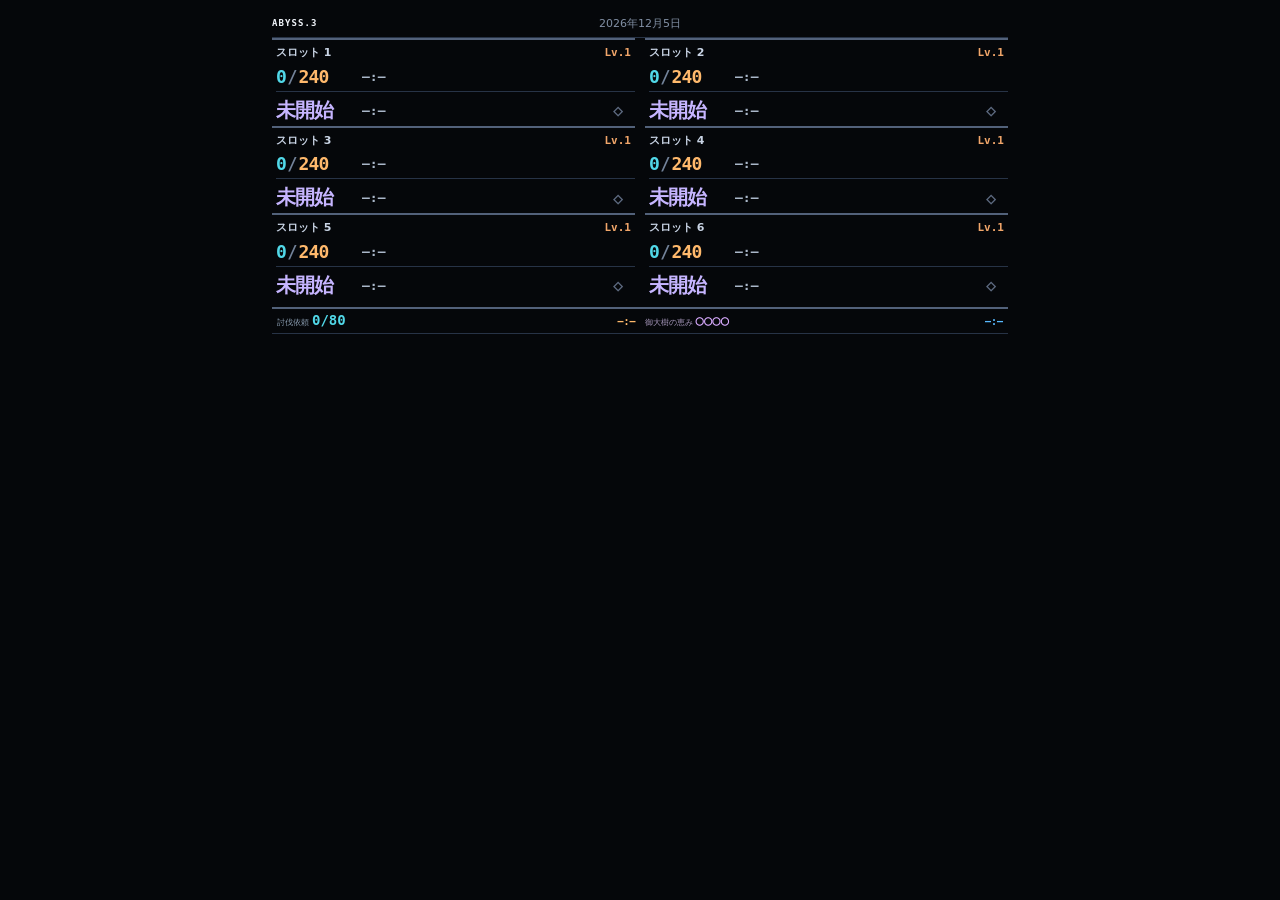
==== text-list.html @ f9ebf081 "feat: add lightweight Abyss.3 timer core" ====
<!doctype html>
<html lang="ja">
<head>
  <meta charset="utf-8">
  <meta name="viewport" content="width=device-width,initial-scale=1,maximum-scale=1,user-scalable=no">
  <title>Abyss.3 — 軽量タイマー</title>
  <meta name="theme-color" content="#05070a">
  <link rel="manifest" href="manifest.json">
  <link rel="icon" type="image/png" sizes="192x192" href="icon-192.png">
  <link rel="apple-touch-icon" href="icon-192.png">
  <link rel="stylesheet" href="text-list.css">
</head>
<body>
  <main class="page">
    <header class="topbar">
      <a class="edition version-link" href="update.html?rev=abyss3" aria-label="Abyss.3の手動更新を実行">ABYSS.3</a>
      <span id="today" class="date-status">—</span>
      <span id="daily-complete" class="daily-complete" hidden aria-label="全デイリー完了">COMPLETE</span>
    </header>
    <div id="list" class="account-list" aria-label="Dot Abyss テキストリスト"></div>
    <div id="starleap" aria-label="スターリープ テキストリスト"></div>
  </main>
  <script type="module" src="text-list.js"></script>
</body>
</html>
---- text-list.css ----
:root{color-scheme:dark;--bg:#05070a;--line:#273346;--line-soft:#182231;--ink:#e4ebf6;--muted:#8290a5;--cyan:#72dbea;--orange:#f1a66a;--violet:#c6b5ff;--green:#70eab2;--focus:#b9aaff;}
*{box-sizing:border-box;-webkit-tap-highlight-color:transparent;}
[hidden]{display:none!important;}
html,body{min-height:100%;margin:0;background:var(--bg);color:var(--ink);font-family:ui-sans-serif,system-ui,-apple-system,"Hiragino Sans",Meiryo,sans-serif;}
body{overscroll-behavior:none;}
.page{width:min(760px,100%);margin:0 auto;padding:10px 12px 28px;}
.topbar{position:relative;height:28px;display:grid;grid-template-columns:1fr auto 1fr;align-items:center;border-bottom:1px solid var(--line);color:var(--muted);font-size:11px;}
.date-status{grid-column:2;justify-self:center;white-space:nowrap;}
.daily-complete{grid-column:3;justify-self:end;padding:2px 4px;border:1px solid #39a9ff;border-radius:3px;background:#07101e;color:#58b9ff;font:900 8px/1 ui-monospace,monospace;letter-spacing:.08em;text-shadow:0 0 5px rgba(57,169,255,.55);}
.edition{font:800 9px/1 ui-monospace,SFMono-Regular,Menlo,monospace;letter-spacing:.12em;color:#aebbd1;}
.version-link{color:#f1f5fb;text-decoration:none;cursor:pointer;}
.version-link:active{color:var(--cyan);}
.hint{margin:8px 1px 11px;color:#74829a;font-size:10px;line-height:1.35;}
.account-list{display:grid;grid-template-columns:repeat(2,minmax(0,1fr));gap:0 10px;}
.account{min-width:0;padding:6px 0 0;border-top:2px solid #52617a;}
.account-head{min-height:15px;padding:1px 4px 2px;display:flex;align-items:center;justify-content:space-between;color:#c9d4e5;font:800 6px/1.1 inherit;text-align:left;}
.name-display{min-width:0;overflow:hidden;text-overflow:ellipsis;white-space:nowrap;cursor:text;font:800 11px/1.15 ui-sans-serif,system-ui,-apple-system,"Hiragino Sans",Meiryo,sans-serif;}
.rank-display{flex:none;color:var(--orange);font:800 11px/1.15 ui-monospace,monospace;cursor:text;}
.name-input,.rank-input{min-width:0;padding:0;border:0;border-bottom:1px solid #d6e4f8;outline:0;background:transparent;color:#fff;font:inherit;}
.name-input{width:62px;font-size:11px;line-height:1.15;}
.rank-input{width:3ch;text-align:right;color:var(--orange);font:800 11px/1.15 ui-monospace,monospace;}
.task-row{position:relative;width:100%;min-height:34px;padding:6px 28px 5px 4px;border:0;border-bottom:1px solid var(--line);background:transparent;color:var(--ink);text-align:left;font:inherit;}
.task-row[data-task="stam"]{display:flex;align-items:baseline;border-bottom:0;}
.task-row[data-task="stam"]::after{content:"";position:absolute;right:0;bottom:4px;left:4px;height:1px;background:var(--line);}
.task-row:last-child{border-bottom:0;}
.task-row[data-task="idle"]{min-height:30px;padding-top:5px;padding-right:34px;padding-bottom:3px;}
.task-row:active{background:#080c12;}
.task-row.is-selected{z-index:2;border:1px solid var(--focus);border-radius:3px;background:#010307;box-shadow:inset 0 0 0 1px rgba(183,203,229,.28);}
.stam-group{display:inline-flex;align-items:baseline;flex:none;}
.stam-current,.stam-edit,.task-slash,.task-max,.task-value{display:inline-block;vertical-align:baseline;line-height:.95;}
.stam-current{min-width:0;color:#51d8e8;font:900 18px/.95 ui-monospace,monospace;letter-spacing:-.04em;cursor:text;}
.stam-edit,.stam-edit:focus{width:1.05ch;min-width:1.05ch;height:18px;margin:0;padding:0!important;border:0!important;border-radius:0!important;outline:0!important;box-shadow:none!important;background:transparent!important;background-image:none!important;color:#ffd581;-webkit-text-fill-color:#ffd581;font:900 18px/.95 ui-monospace,monospace;letter-spacing:-.04em;caret-color:transparent!important;text-decoration:none!important;-webkit-text-decoration-line:none!important;appearance:none;-webkit-appearance:none;}
.task-slash{margin:0 1px;color:#73839a;font:800 17px/.95 ui-monospace,monospace;}
.task-max{margin:0;color:#ffb96c;font:900 18px/.95 ui-monospace,monospace;letter-spacing:-.04em;white-space:nowrap;}
.task-value{margin:0;color:var(--violet);font:900 20px/.95 ui-monospace,monospace;letter-spacing:-.06em;white-space:nowrap;}
.task-plan{position:absolute;left:90px;top:8px;color:#aab7c9;font:800 13px/1 ui-monospace,monospace;white-space:nowrap;}
.task-row[data-task="stam"] .stam-confirm-zone{align-self:stretch;flex:1;min-width:6px;cursor:pointer;}
.task-row[data-task="stam"] .task-plan[data-stam-confirm]{cursor:pointer;}
.task-row.is-selected .task-plan{color:#d4dfef;}
.task-row.is-selected[data-task="stam"] .stam-current,.task-row.is-selected[data-task="stam"] .task-max{color:#fff0c6;}
.task-row.is-selected[data-task="idle"] .task-value{color:#e9ddff;}
.compact-check{position:absolute;right:0;top:0;width:34px;height:100%;display:grid;place-items:center;border:0;background:transparent;color:#5d6a80;font:900 17px/1 ui-monospace,monospace;text-shadow:0 0 0 transparent;transition:color 120ms ease-out,text-shadow 120ms ease-out,background-color 120ms ease-out;}
.compact-check.is-done{color:var(--green);text-shadow:0 0 7px rgba(91,214,163,.24);}
.compact-check[data-compact-check="daily"].is-done{color:#39a9ff;text-shadow:0 0 7px rgba(57,169,255,.42);}
.compact-check.is-selected{color:#ffe39a;background:linear-gradient(90deg,transparent,rgba(255,227,154,.11));text-shadow:0 0 9px rgba(255,227,154,.58);}
.compact-check:active{color:#fff2c7;}
.starleap-line{display:grid;grid-template-columns:minmax(0,1fr) minmax(0,1fr);align-items:center;gap:3px;margin-top:6px;padding:3px 2px;border-top:2px solid #52617a;border-bottom:1px solid var(--line);color:var(--ink);font-size:10px;}
.sl-item{min-width:0;display:grid;grid-template-columns:auto minmax(0,1fr) auto;align-items:baseline;gap:3px;padding:2px 3px;border:0;border-radius:0;cursor:pointer;}
.sl-item.is-selected{border-color:#b9aaff;background:#010307;box-shadow:inset 0 0 0 1px rgba(183,203,229,.22);}
.sl-label{overflow:hidden;text-overflow:ellipsis;white-space:nowrap;color:#8da0b4;font-size:8px;}
.sl-value{white-space:nowrap;color:#51d8e8;font:900 14px/.95 ui-monospace,monospace;}
.sl-edit,.sl-edit:focus{width:4ch;min-width:4ch;margin:0;padding:0;border:0;outline:0;background:transparent;color:#ffd581;-webkit-text-fill-color:#ffd581;font:900 14px/.95 ui-monospace,monospace;caret-color:transparent;}
.sl-item[data-sl-task="stamina"] .sl-edit,.sl-item[data-sl-task="stamina"] .sl-edit:focus{width:2ch;min-width:2ch;}
.sl-plan{white-space:nowrap;color:#ffb96c;font:800 10px/1 ui-monospace,monospace;}
.sl-item[data-sl-task="orb"] .sl-label{color:#aa9abf;}
.sl-item[data-sl-task="orb"] .sl-value{color:#d9abff;}
.sl-item[data-sl-task="orb"] .sl-plan{color:#58b9ff;}
.sl-item.is-selected .sl-value,.sl-item.is-selected .sl-plan{color:#fff0c6;}
@media (max-width:560px){.starleap-line{grid-template-columns:1fr 1fr;gap:2px;padding-left:1px;padding-right:1px;}.sl-item{grid-template-columns:1fr;gap:1px;padding:2px 2px;}.sl-value{font-size:13px;}.sl-plan{font-size:9px;}.sl-label{font-size:7px;}}
.footnote{margin:16px 2px 0;color:#536176;font-size:9px;line-height:1.45;}
@media (max-width:440px){.page{padding:9px 8px 24px;}.account-list{gap:0 7px;}.task-row{min-height:35px;padding-left:3px;padding-right:32px;}.task-plan{left:82px;font-size:12px;}.compact-check{width:32px;}.task-value{font-size:18px;}}
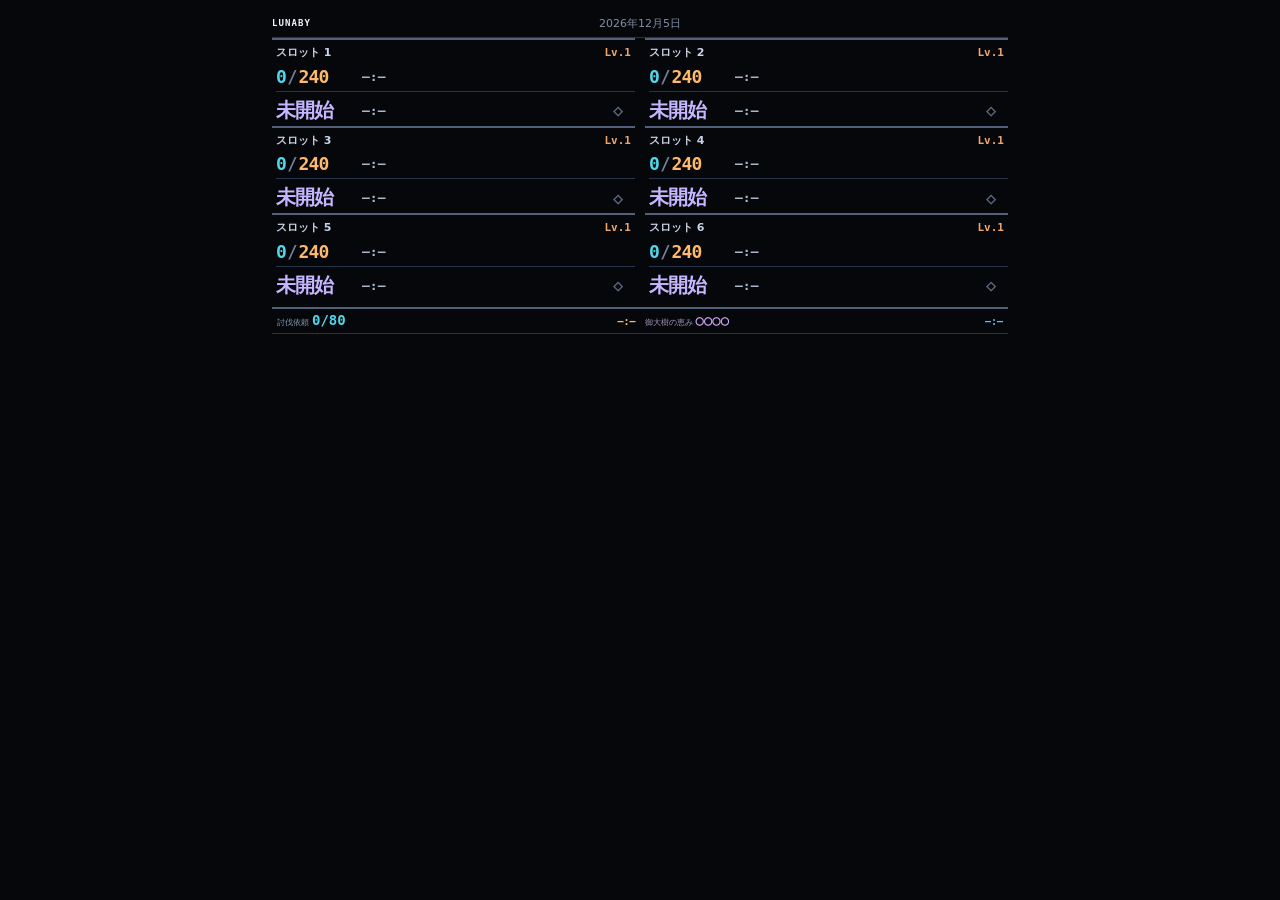
==== commit aea7b947: "feat: name the app Lunaby" ====
--- a/text-list.html
+++ b/text-list.html
@@ -3,23 +3,23 @@
 <head>
   <meta charset="utf-8">
   <meta name="viewport" content="width=device-width,initial-scale=1,maximum-scale=1,user-scalable=no">
-  <title>Abyss.3 — 軽量タイマー</title>
+  <title>ルナビィ — 軽量タイマー</title>
   <meta name="theme-color" content="#05070a">
   <link rel="manifest" href="manifest.json">
   <link rel="icon" type="image/png" sizes="192x192" href="icon-192.png">
   <link rel="apple-touch-icon" href="icon-192.png">
-  <link rel="stylesheet" href="text-list.css">
+  <link rel="stylesheet" href="text-list.css?rev=lunaby">
 </head>
 <body>
   <main class="page">
     <header class="topbar">
-      <a class="edition version-link" href="update.html?rev=abyss3" aria-label="Abyss.3の手動更新を実行">ABYSS.3</a>
+      <a class="edition version-link" href="update.html?rev=lunaby" aria-label="ルナビィの手動更新を実行">LUNABY</a>
       <span id="today" class="date-status">—</span>
       <span id="daily-complete" class="daily-complete" hidden aria-label="全デイリー完了">COMPLETE</span>
     </header>
     <div id="list" class="account-list" aria-label="Dot Abyss テキストリスト"></div>
     <div id="starleap" aria-label="スターリープ テキストリスト"></div>
   </main>
-  <script type="module" src="text-list.js"></script>
+  <script type="module" src="text-list.js?rev=lunaby"></script>
 </body>
 </html>
--- a/text-list.css
+++ b/text-list.css
@@ -1,8 +1,9 @@
 :root{color-scheme:dark;--bg:#05070a;--line:#273346;--line-soft:#182231;--ink:#e4ebf6;--muted:#8290a5;--cyan:#72dbea;--orange:#f1a66a;--violet:#c6b5ff;--green:#70eab2;--focus:#b9aaff;}
 *{box-sizing:border-box;-webkit-tap-highlight-color:transparent;}
 [hidden]{display:none!important;}
-html,body{min-height:100%;margin:0;background:var(--bg);color:var(--ink);font-family:ui-sans-serif,system-ui,-apple-system,"Hiragino Sans",Meiryo,sans-serif;}
-body{overscroll-behavior:none;}
+html,body{min-height:100%;margin:0;background:var(--bg);color:var(--ink);font-family:ui-sans-serif,system-ui,-apple-system,"Hiragino Sans",Meiryo,sans-serif;overscroll-behavior-y:none;}
+body{overflow:hidden;touch-action:pan-x;}
+.page,.page *{user-select:none;-webkit-user-select:none;-webkit-touch-callout:none;}
 .page{width:min(760px,100%);margin:0 auto;padding:10px 12px 28px;}
 .topbar{position:relative;height:28px;display:grid;grid-template-columns:1fr auto 1fr;align-items:center;border-bottom:1px solid var(--line);color:var(--muted);font-size:11px;}
 .date-status{grid-column:2;justify-self:center;white-space:nowrap;}
@@ -17,6 +18,7 @@
 .name-display{min-width:0;overflow:hidden;text-overflow:ellipsis;white-space:nowrap;cursor:text;font:800 11px/1.15 ui-sans-serif,system-ui,-apple-system,"Hiragino Sans",Meiryo,sans-serif;}
 .rank-display{flex:none;color:var(--orange);font:800 11px/1.15 ui-monospace,monospace;cursor:text;}
 .name-input,.rank-input{min-width:0;padding:0;border:0;border-bottom:1px solid #d6e4f8;outline:0;background:transparent;color:#fff;font:inherit;}
+.name-input,.rank-input,.stam-edit,.sl-edit{user-select:none;-webkit-user-select:none;-webkit-touch-callout:none;}
 .name-input{width:62px;font-size:11px;line-height:1.15;}
 .rank-input{width:3ch;text-align:right;color:var(--orange);font:800 11px/1.15 ui-monospace,monospace;}
 .task-row{position:relative;width:100%;min-height:34px;padding:6px 28px 5px 4px;border:0;border-bottom:1px solid var(--line);background:transparent;color:var(--ink);text-align:left;font:inherit;}
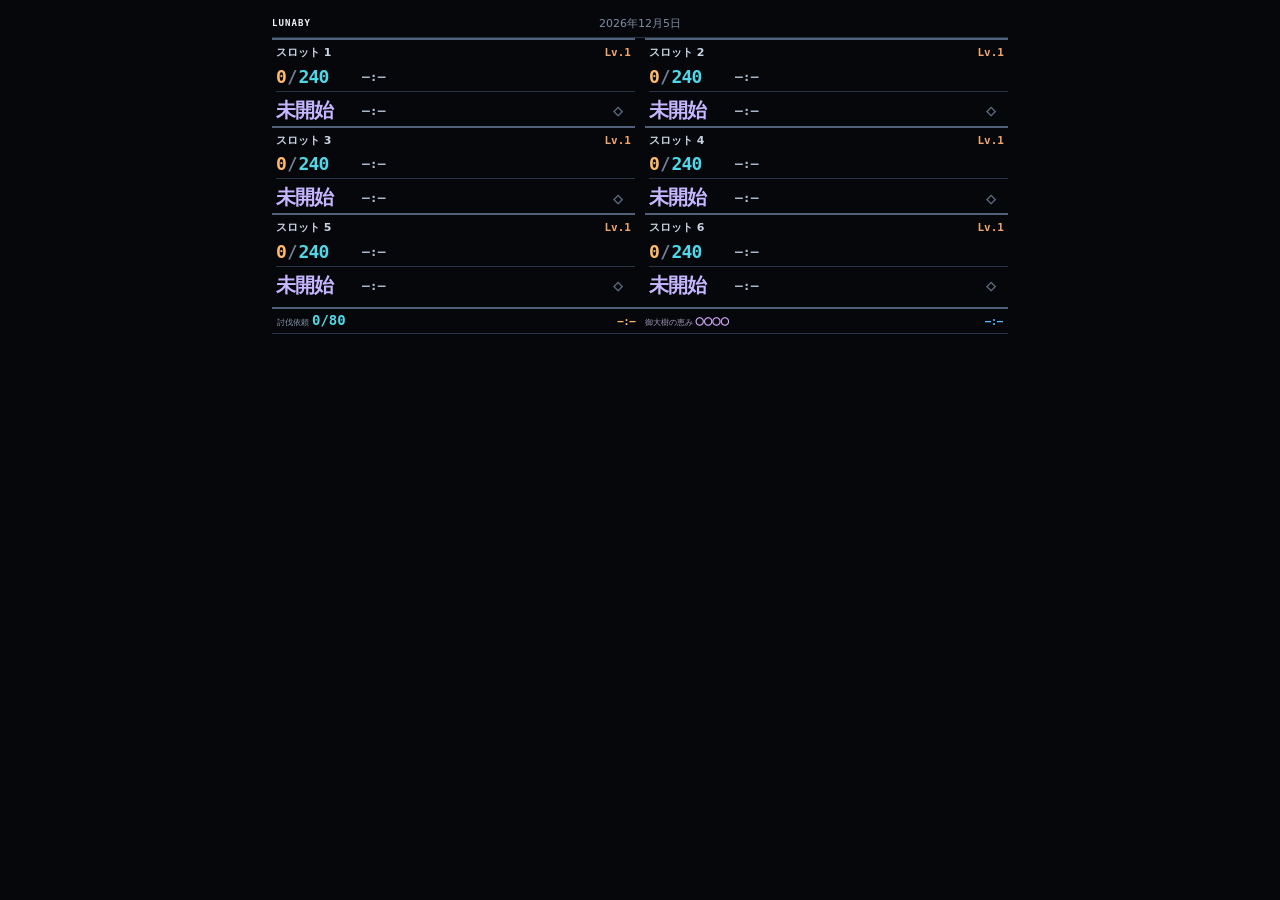
==== commit 2586c4eb: "chore: bust cache for stamina color update" ====
--- a/text-list.html
+++ b/text-list.html
@@ -8,7 +8,7 @@
   <link rel="manifest" href="manifest.json">
   <link rel="icon" type="image/png" sizes="192x192" href="icon-192.png">
   <link rel="apple-touch-icon" href="icon-192.png">
-  <link rel="stylesheet" href="text-list.css?rev=lunaby">
+  <link rel="stylesheet" href="text-list.css?rev=lunaby-colors">
 </head>
 <body>
   <main class="page">
@@ -20,6 +20,6 @@
     <div id="list" class="account-list" aria-label="Dot Abyss テキストリスト"></div>
     <div id="starleap" aria-label="スターリープ テキストリスト"></div>
   </main>
-  <script type="module" src="text-list.js?rev=lunaby"></script>
+  <script type="module" src="text-list.js?rev=lunaby-colors"></script>
 </body>
 </html>
--- a/text-list.css
+++ b/text-list.css
@@ -30,10 +30,10 @@
 .task-row.is-selected{z-index:2;border:1px solid var(--focus);border-radius:3px;background:#010307;box-shadow:inset 0 0 0 1px rgba(183,203,229,.28);}
 .stam-group{display:inline-flex;align-items:baseline;flex:none;}
 .stam-current,.stam-edit,.task-slash,.task-max,.task-value{display:inline-block;vertical-align:baseline;line-height:.95;}
-.stam-current{min-width:0;color:#51d8e8;font:900 18px/.95 ui-monospace,monospace;letter-spacing:-.04em;cursor:text;}
+.stam-current{min-width:0;color:#ffb96c;font:900 18px/.95 ui-monospace,monospace;letter-spacing:-.04em;cursor:text;}
 .stam-edit,.stam-edit:focus{width:1.05ch;min-width:1.05ch;height:18px;margin:0;padding:0!important;border:0!important;border-radius:0!important;outline:0!important;box-shadow:none!important;background:transparent!important;background-image:none!important;color:#ffd581;-webkit-text-fill-color:#ffd581;font:900 18px/.95 ui-monospace,monospace;letter-spacing:-.04em;caret-color:transparent!important;text-decoration:none!important;-webkit-text-decoration-line:none!important;appearance:none;-webkit-appearance:none;}
 .task-slash{margin:0 1px;color:#73839a;font:800 17px/.95 ui-monospace,monospace;}
-.task-max{margin:0;color:#ffb96c;font:900 18px/.95 ui-monospace,monospace;letter-spacing:-.04em;white-space:nowrap;}
+.task-max{margin:0;color:#51d8e8;font:900 18px/.95 ui-monospace,monospace;letter-spacing:-.04em;white-space:nowrap;}
 .task-value{margin:0;color:var(--violet);font:900 20px/.95 ui-monospace,monospace;letter-spacing:-.06em;white-space:nowrap;}
 .task-plan{position:absolute;left:90px;top:8px;color:#aab7c9;font:800 13px/1 ui-monospace,monospace;white-space:nowrap;}
 .task-row[data-task="stam"] .stam-confirm-zone{align-self:stretch;flex:1;min-width:6px;cursor:pointer;}
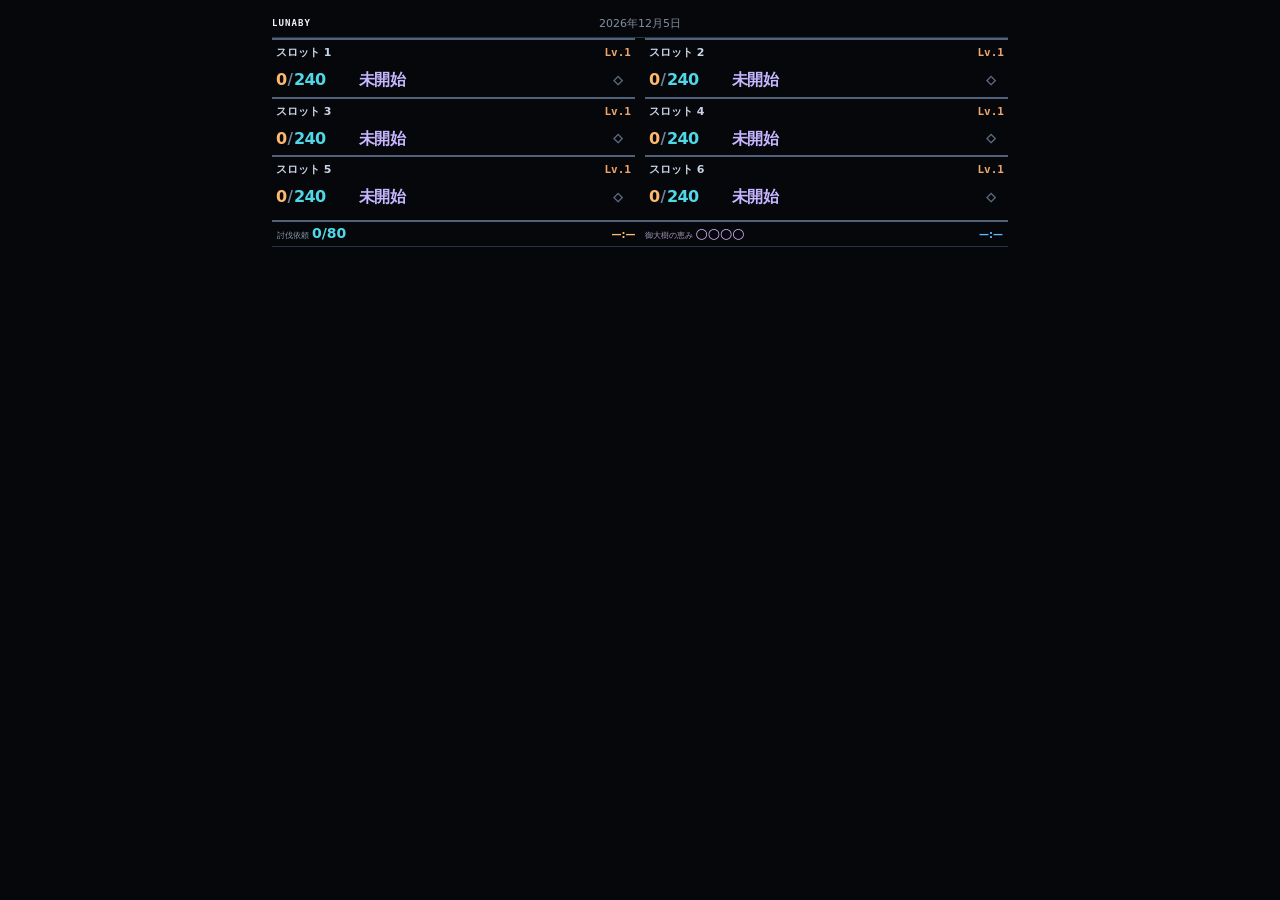
==== commit cb151746: "Publish Lunaby v2 storage migration" ====
--- a/text-list.html
+++ b/text-list.html
@@ -8,18 +8,18 @@
   <link rel="manifest" href="manifest.json">
   <link rel="icon" type="image/png" sizes="192x192" href="icon-192.png">
   <link rel="apple-touch-icon" href="icon-192.png">
-  <link rel="stylesheet" href="text-list.css?rev=lunaby-colors">
+  <link rel="stylesheet" href="text-list.css?rev=lunaby-v2">
 </head>
 <body>
   <main class="page">
     <header class="topbar">
-      <a class="edition version-link" href="update.html?rev=lunaby" aria-label="ルナビィの手動更新を実行">LUNABY</a>
+      <a class="edition version-link" href="update.html?rev=lunaby-v2" aria-label="ルナビィの手動更新を実行">LUNABY</a>
       <span id="today" class="date-status">—</span>
       <span id="daily-complete" class="daily-complete" hidden aria-label="全デイリー完了">COMPLETE</span>
     </header>
     <div id="list" class="account-list" aria-label="Dot Abyss テキストリスト"></div>
     <div id="starleap" aria-label="スターリープ テキストリスト"></div>
   </main>
-  <script type="module" src="text-list.js?rev=lunaby-colors"></script>
+  <script type="module" src="text-list.js?rev=lunaby-v2"></script>
 </body>
 </html>
--- a/text-list.css
+++ b/text-list.css
@@ -1,4 +1,4 @@
-:root{color-scheme:dark;--bg:#05070a;--line:#273346;--line-soft:#182231;--ink:#e4ebf6;--muted:#8290a5;--cyan:#72dbea;--orange:#f1a66a;--violet:#c6b5ff;--green:#70eab2;--focus:#b9aaff;}
+:root{color-scheme:dark;--bg:#05070a;--line:#273346;--line-soft:#182231;--ink:#e4ebf6;--muted:#8290a5;--cyan:#72dbea;--orange:#f1a66a;--violet:#c6b5ff;--green:#70eab2;--focus:#b9aaff;--timer-number-font:ui-rounded,"Arial Rounded MT Bold","Trebuchet MS",Roboto,system-ui,sans-serif;}
 *{box-sizing:border-box;-webkit-tap-highlight-color:transparent;}
 [hidden]{display:none!important;}
 html,body{min-height:100%;margin:0;background:var(--bg);color:var(--ink);font-family:ui-sans-serif,system-ui,-apple-system,"Hiragino Sans",Meiryo,sans-serif;overscroll-behavior-y:none;}
@@ -17,30 +17,31 @@
 .account-head{min-height:15px;padding:1px 4px 2px;display:flex;align-items:center;justify-content:space-between;color:#c9d4e5;font:800 6px/1.1 inherit;text-align:left;}
 .name-display{min-width:0;overflow:hidden;text-overflow:ellipsis;white-space:nowrap;cursor:text;font:800 11px/1.15 ui-sans-serif,system-ui,-apple-system,"Hiragino Sans",Meiryo,sans-serif;}
 .rank-display{flex:none;color:var(--orange);font:800 11px/1.15 ui-monospace,monospace;cursor:text;}
-.name-input,.rank-input{min-width:0;padding:0;border:0;border-bottom:1px solid #d6e4f8;outline:0;background:transparent;color:#fff;font:inherit;}
+.name-input,.rank-input{min-width:0;padding:0;border:0;outline:0;background:transparent;color:#fff;font:inherit;}
 .name-input,.rank-input,.stam-edit,.sl-edit{user-select:none;-webkit-user-select:none;-webkit-touch-callout:none;}
 .name-input{width:62px;font-size:11px;line-height:1.15;}
 .rank-input{width:3ch;text-align:right;color:var(--orange);font:800 11px/1.15 ui-monospace,monospace;}
-.task-row{position:relative;width:100%;min-height:34px;padding:6px 28px 5px 4px;border:0;border-bottom:1px solid var(--line);background:transparent;color:var(--ink);text-align:left;font:inherit;}
-.task-row[data-task="stam"]{display:flex;align-items:baseline;border-bottom:0;}
-.task-row[data-task="stam"]::after{content:"";position:absolute;right:0;bottom:4px;left:4px;height:1px;background:var(--line);}
-.task-row:last-child{border-bottom:0;}
-.task-row[data-task="idle"]{min-height:30px;padding-top:5px;padding-right:34px;padding-bottom:3px;}
+.task-row{position:relative;width:100%;min-height:34px;padding:6px 28px 5px 4px;border:0;background:transparent;color:var(--ink);text-align:left;font:inherit;}
+.timer-row{display:grid;grid-template-columns:72px minmax(0,1fr);align-items:center;gap:0;}
+.timer-cell{min-width:0;min-height:24px;display:flex;align-items:center;cursor:pointer;}
+.stam-cell{grid-column:1;}
+.idle-cell{grid-column:2;margin-left:0;padding-left:11px;border-left:0;}
 .task-row:active{background:#080c12;}
 .task-row.is-selected{z-index:2;border:1px solid var(--focus);border-radius:3px;background:#010307;box-shadow:inset 0 0 0 1px rgba(183,203,229,.28);}
 .stam-group{display:inline-flex;align-items:baseline;flex:none;}
 .stam-current,.stam-edit,.task-slash,.task-max,.task-value{display:inline-block;vertical-align:baseline;line-height:.95;}
-.stam-current{min-width:0;color:#ffb96c;font:900 18px/.95 ui-monospace,monospace;letter-spacing:-.04em;cursor:text;}
-.stam-edit,.stam-edit:focus{width:1.05ch;min-width:1.05ch;height:18px;margin:0;padding:0!important;border:0!important;border-radius:0!important;outline:0!important;box-shadow:none!important;background:transparent!important;background-image:none!important;color:#ffd581;-webkit-text-fill-color:#ffd581;font:900 18px/.95 ui-monospace,monospace;letter-spacing:-.04em;caret-color:transparent!important;text-decoration:none!important;-webkit-text-decoration-line:none!important;appearance:none;-webkit-appearance:none;}
-.task-slash{margin:0 1px;color:#73839a;font:800 17px/.95 ui-monospace,monospace;}
-.task-max{margin:0;color:#51d8e8;font:900 18px/.95 ui-monospace,monospace;letter-spacing:-.04em;white-space:nowrap;}
-.task-value{margin:0;color:var(--violet);font:900 20px/.95 ui-monospace,monospace;letter-spacing:-.06em;white-space:nowrap;}
-.task-plan{position:absolute;left:90px;top:8px;color:#aab7c9;font:800 13px/1 ui-monospace,monospace;white-space:nowrap;}
-.task-row[data-task="stam"] .stam-confirm-zone{align-self:stretch;flex:1;min-width:6px;cursor:pointer;}
-.task-row[data-task="stam"] .task-plan[data-stam-confirm]{cursor:pointer;}
-.task-row.is-selected .task-plan{color:#d4dfef;}
-.task-row.is-selected[data-task="stam"] .stam-current,.task-row.is-selected[data-task="stam"] .task-max{color:#fff0c6;}
-.task-row.is-selected[data-task="idle"] .task-value{color:#e9ddff;}
+.stam-current{min-width:0;color:#ffb96c;font:800 16px/.95 var(--timer-number-font);font-variant-numeric:tabular-nums;letter-spacing:-.04em;cursor:text;}
+.stam-edit,.stam-edit:focus{width:1.05ch;min-width:1.05ch;height:16px;margin:0;padding:0!important;border:0!important;border-radius:0!important;outline:0!important;box-shadow:none!important;background:transparent!important;background-image:none!important;color:#ffd581;-webkit-text-fill-color:#ffd581;font:800 16px/.95 var(--timer-number-font);font-variant-numeric:tabular-nums;letter-spacing:-.04em;caret-color:transparent!important;text-decoration:none!important;-webkit-text-decoration-line:none!important;appearance:none;-webkit-appearance:none;}
+.task-slash{margin:0 1px;color:#73839a;font:700 15px/.95 var(--timer-number-font);font-variant-numeric:tabular-nums;}
+.task-max{margin:0;color:#51d8e8;font:800 16px/.95 var(--timer-number-font);font-variant-numeric:tabular-nums;letter-spacing:-.04em;white-space:nowrap;}
+.stam-full{color:#ff7070;font:800 16px/.95 var(--timer-number-font);font-variant-numeric:tabular-nums;letter-spacing:-.03em;cursor:text;white-space:nowrap;}
+.task-value{margin:0;color:var(--violet);font:800 16px/.95 var(--timer-number-font);font-variant-numeric:tabular-nums;letter-spacing:-.04em;white-space:nowrap;}
+.task-plan{margin-left:4px;color:#aab7c9;font:700 10px/1 var(--timer-number-font);font-variant-numeric:tabular-nums;white-space:nowrap;}
+.task-plan.is-full{margin-left:0;color:#ff7070;font:800 16px/.95 var(--timer-number-font);letter-spacing:-.03em;}
+.stam-cell.is-selected .stam-current,.stam-cell.is-selected .task-max{color:#fff0c6;}
+.idle-cell.is-selected{z-index:auto;border:0;border-radius:0;background:transparent;box-shadow:none;}
+.idle-cell.is-selected .task-value{color:#e9ddff;}
+.idle-cell.is-selected .task-plan{color:#ffd581;font-weight:800;letter-spacing:.03em;text-shadow:0 0 5px rgba(255,213,129,.42);}
 .compact-check{position:absolute;right:0;top:0;width:34px;height:100%;display:grid;place-items:center;border:0;background:transparent;color:#5d6a80;font:900 17px/1 ui-monospace,monospace;text-shadow:0 0 0 transparent;transition:color 120ms ease-out,text-shadow 120ms ease-out,background-color 120ms ease-out;}
 .compact-check.is-done{color:var(--green);text-shadow:0 0 7px rgba(91,214,163,.24);}
 .compact-check[data-compact-check="daily"].is-done{color:#39a9ff;text-shadow:0 0 7px rgba(57,169,255,.42);}
@@ -50,14 +51,14 @@
 .sl-item{min-width:0;display:grid;grid-template-columns:auto minmax(0,1fr) auto;align-items:baseline;gap:3px;padding:2px 3px;border:0;border-radius:0;cursor:pointer;}
 .sl-item.is-selected{border-color:#b9aaff;background:#010307;box-shadow:inset 0 0 0 1px rgba(183,203,229,.22);}
 .sl-label{overflow:hidden;text-overflow:ellipsis;white-space:nowrap;color:#8da0b4;font-size:8px;}
-.sl-value{white-space:nowrap;color:#51d8e8;font:900 14px/.95 ui-monospace,monospace;}
-.sl-edit,.sl-edit:focus{width:4ch;min-width:4ch;margin:0;padding:0;border:0;outline:0;background:transparent;color:#ffd581;-webkit-text-fill-color:#ffd581;font:900 14px/.95 ui-monospace,monospace;caret-color:transparent;}
+.sl-value{white-space:nowrap;color:#51d8e8;font:800 14px/.95 var(--timer-number-font);font-variant-numeric:tabular-nums;}
+.sl-edit,.sl-edit:focus{width:4ch;min-width:4ch;margin:0;padding:0;border:0;outline:0;background:transparent;color:#ffd581;-webkit-text-fill-color:#ffd581;font:800 14px/.95 var(--timer-number-font);font-variant-numeric:tabular-nums;caret-color:transparent;}
 .sl-item[data-sl-task="stamina"] .sl-edit,.sl-item[data-sl-task="stamina"] .sl-edit:focus{width:2ch;min-width:2ch;}
-.sl-plan{white-space:nowrap;color:#ffb96c;font:800 10px/1 ui-monospace,monospace;}
+.sl-plan{white-space:nowrap;color:#ffb96c;font:700 10px/1 var(--timer-number-font);font-variant-numeric:tabular-nums;}
 .sl-item[data-sl-task="orb"] .sl-label{color:#aa9abf;}
 .sl-item[data-sl-task="orb"] .sl-value{color:#d9abff;}
 .sl-item[data-sl-task="orb"] .sl-plan{color:#58b9ff;}
 .sl-item.is-selected .sl-value,.sl-item.is-selected .sl-plan{color:#fff0c6;}
 @media (max-width:560px){.starleap-line{grid-template-columns:1fr 1fr;gap:2px;padding-left:1px;padding-right:1px;}.sl-item{grid-template-columns:1fr;gap:1px;padding:2px 2px;}.sl-value{font-size:13px;}.sl-plan{font-size:9px;}.sl-label{font-size:7px;}}
 .footnote{margin:16px 2px 0;color:#536176;font-size:9px;line-height:1.45;}
-@media (max-width:440px){.page{padding:9px 8px 24px;}.account-list{gap:0 7px;}.task-row{min-height:35px;padding-left:3px;padding-right:32px;}.task-plan{left:82px;font-size:12px;}.compact-check{width:32px;}.task-value{font-size:18px;}}
+@media (max-width:440px){.page{padding:9px 8px 24px;}.account-list{gap:0 7px;}.task-row{min-height:35px;padding-left:3px;padding-right:32px;}.timer-row{grid-template-columns:64px minmax(0,1fr);}.idle-cell{padding-left:9px;}.compact-check{width:32px;}}
